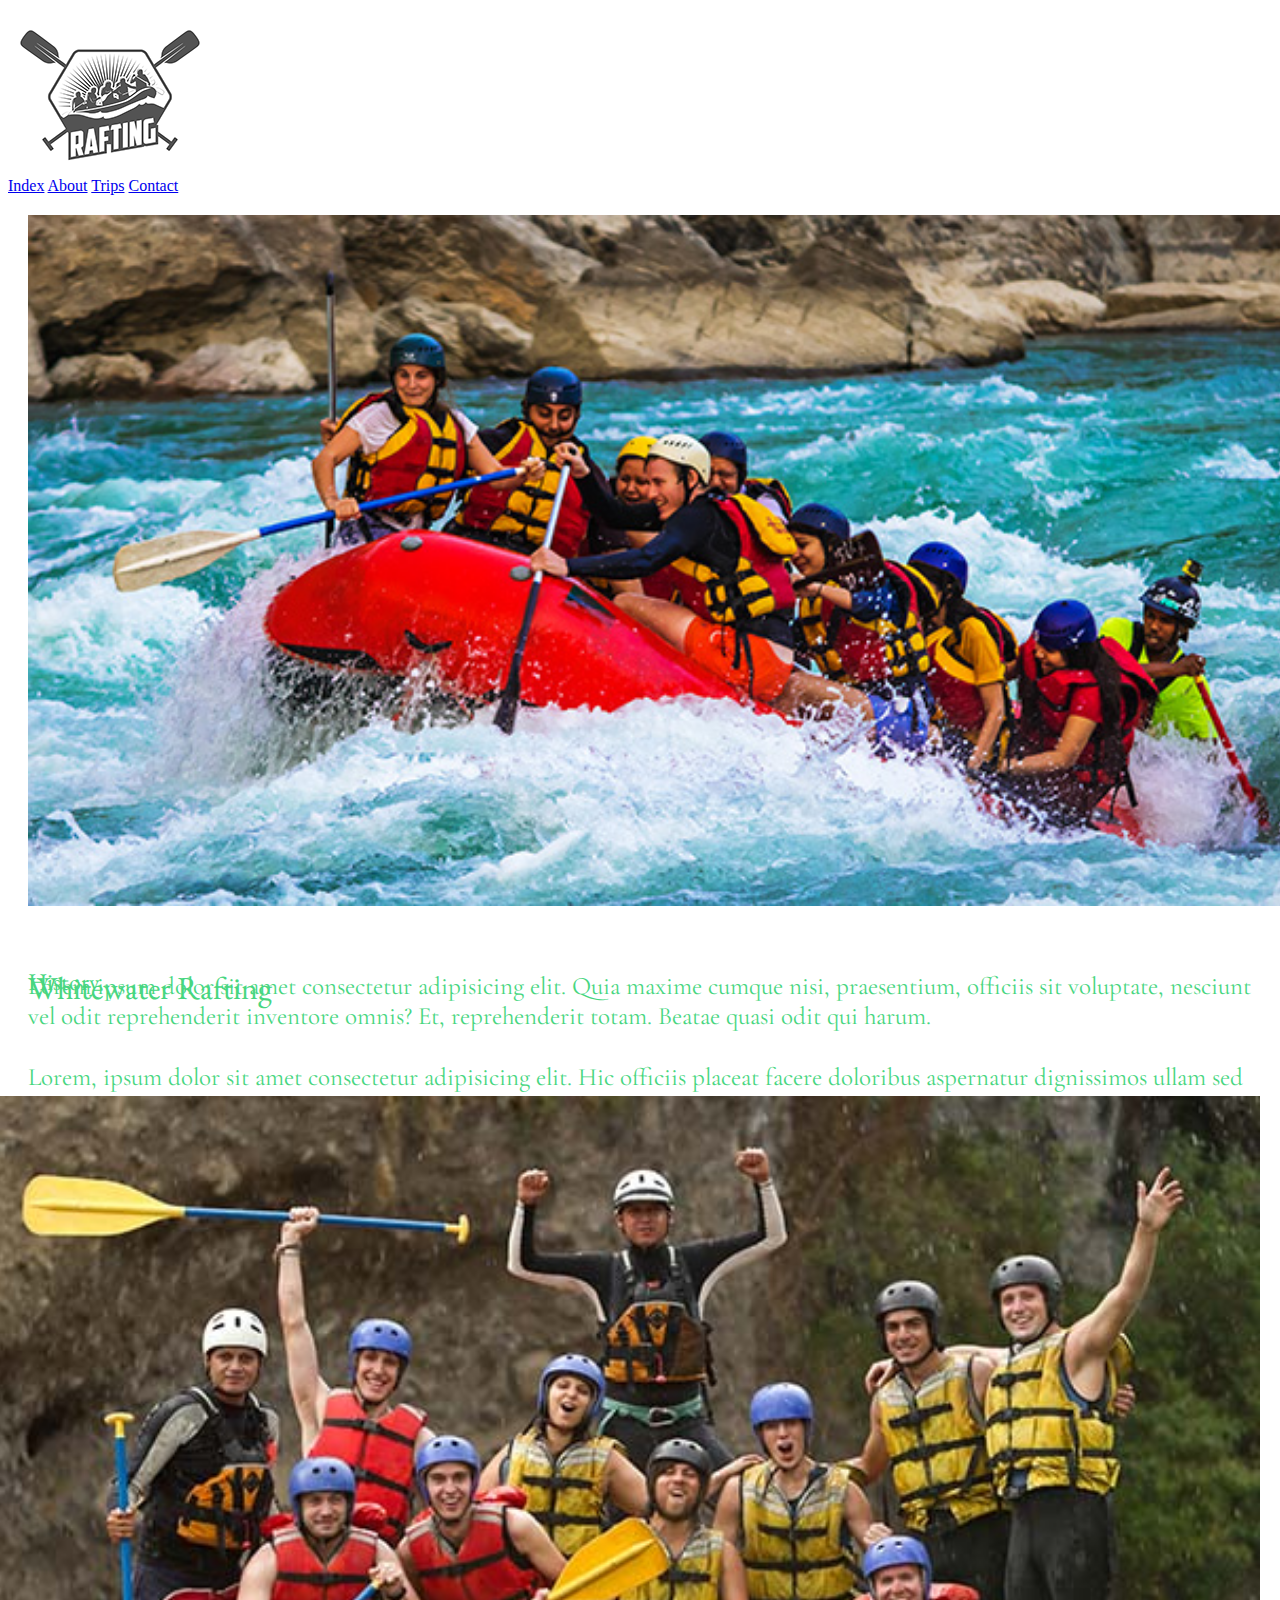
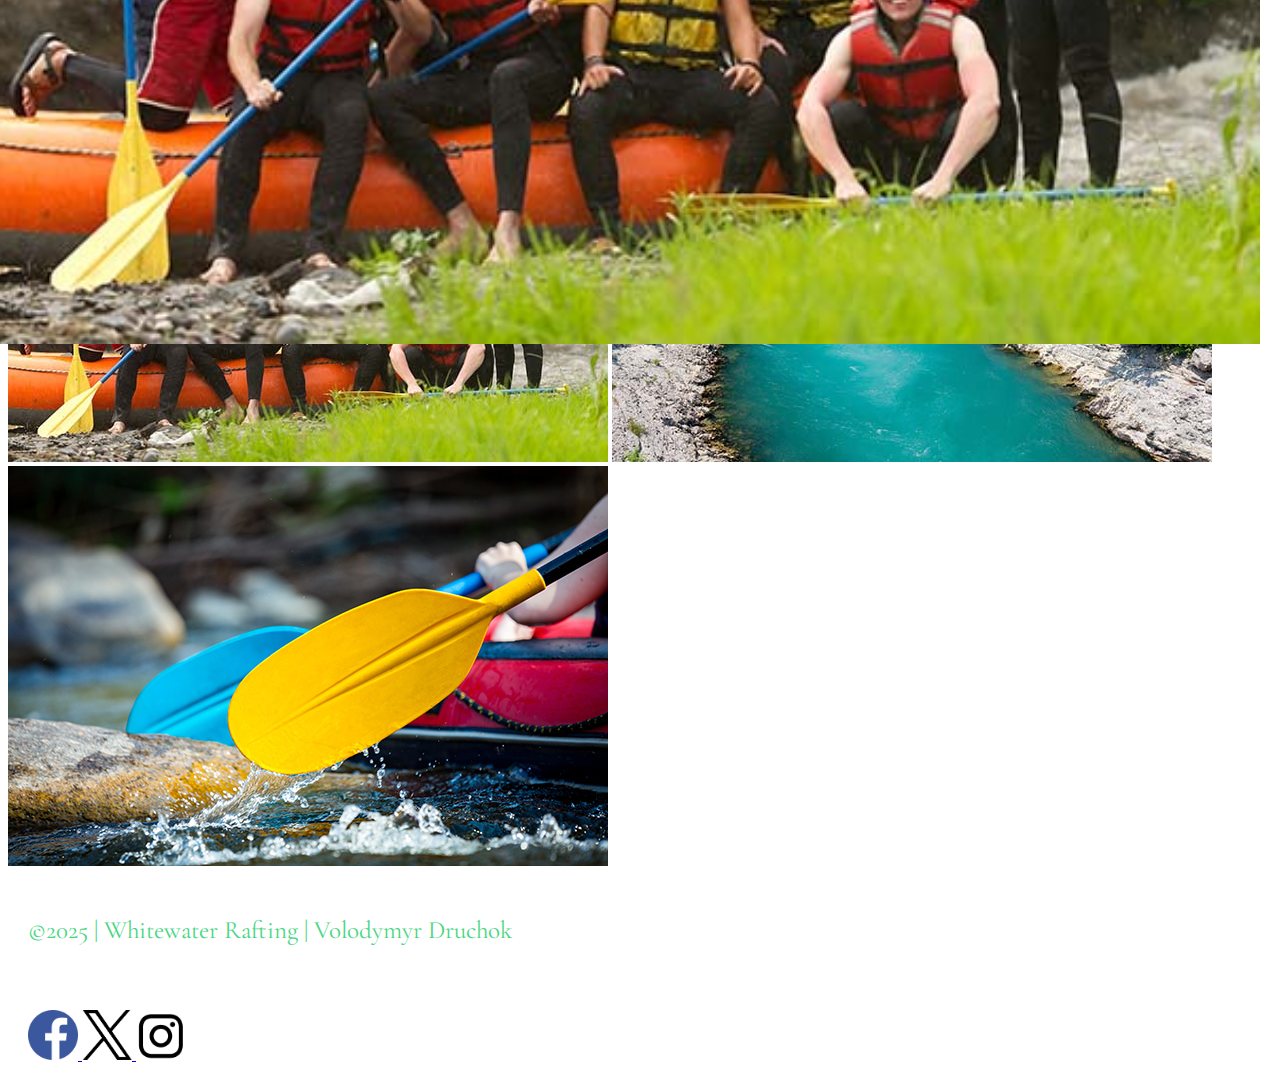
==== wwr/about.html @ 734e0221 "message" ====
<!DOCTYPE html>
<html lang="en">
<head>
    <meta charset="UTF-8">
    <meta name="viewport" content="width=device-width, initial-scale=1.0">
    <meta author="Volodymyr Druchok">
    <meta description="Rafting Site About Page">
    <title>Rafting Website About Page</title>
    <link rel="stylesheet" href="styles/rafting.css">

    <link rel="preconnect" href="https://fonts.googleapis.com">
    <link rel="preconnect" href="https://fonts.gstatic.com" crossorigin>
    <link href="https://fonts.googleapis.com/css2?family=Cormorant+Garamond:wght@300;400;700&family=EB+Garamond:ital,wght@0,400..800;1,400..800&display=swap" rel="stylesheet">
</head>
<body>
    <header>
        <img src="images/logo.png" alt="Site Logo" width="200">
        <nav>
            <a href="index.html">Index</a>
            <a href="about.html">About</a>
            <a href="trips.html">Trips</a>
            <a href="contact.html">Contact</a> 
        </nav>
    </header>
    <main>
        <div class="hero">
            <img src="images/background.jpg" alt="Background">
            <h1>Whitewater Rafting</h1>
            <article>
                <p>Lorem ipsum dolor sit amet consectetur adipisicing elit. Quia maxime cumque nisi, praesentium, officiis sit voluptate, nesciunt vel odit reprehenderit inventore omnis? Et, reprehenderit totam. Beatae quasi odit qui harum. </p>
                <img src="images/happy_custumers.jpg" alt="Happy Custumers">
            </article>
        </div>
        <section>
            <h2>History</h2>
            <p>Lorem, ipsum dolor sit amet consectetur adipisicing elit. Hic officiis placeat facere doloribus aspernatur dignissimos ullam sed delectus vel cupiditate incidunt molestiae sint exercitationem nemo sapiente omnis, laboriosam minima? Tempore?</p>
        </section>
        <section>
            <h2>Adventure Awaits You!</h2>
            <img src="images/1.jpg" alt="Example 1">
            <img src="images/2.jpg" alt="Example 2">
            <img src="images/3.jpg" alt="Example 3">
            <img src="images/4.jpg" alt="Example 4">
            <img src="images/5.jpg" alt="Example 5">
        </section>
    </main>
    <footer>
        <p>©2025 | Whitewater Rafting | Volodymyr Druchok</p>
        <nav class="sociallinks">
            <a href="https://facebook.com">
              <img src="images/facebook.png" alt="Facebook" width="50">
            </a>
            <a href="https://x.com">
              <img src="images/x.png" alt="Twitter" width="50">
            </a>
            <a href="https://instagram.com">
              <img src="images/instagram.png" alt="Instagram" width="50">
            </a>
          </nav>      
    </footer>
</body>
</html>
---- wwr/styles/rafting.css ----
:root {
    --main-color: #00BFFF;
    --secondary-color: #3CDFDF;
    --accent1-color: #47D680;
    --accent2-color: #FFEFEF;
}

h1 {
    font-family: "EB Garamond", serif;
    font-weight: 400;
    font-style: normal;
    padding: 20px;
    border: var(--secondary-color) 5px;
    color: var(--accent1-color);
    position: absolute;
}

.hero img {
    display: block;
    width: 100%;
    height: auto;
    position: relative;
    padding: 20px;
}

article {
    position: absolute;
}

article img {
    float: right;
    width: 300px;
    position: relative;
}


h2 {
    font-family: "EB Garamond", serif;
    font-weight: 400;
    font-style: normal;
    color: var(--accent1-color);
    padding: 20px;
    border: var(--secondary-color) 5px;
}

p {
    font-family: "Cormorant Garamond", serif;
    font-weight: 400;
    font-style: normal;
    font-size: 25px;
    color: var(--accent1-color);
    padding: 20px;
    border: var(--secondary-color) 5px;
}

.sociallinks {
    text-decoration: none;
    padding: 20px;
}
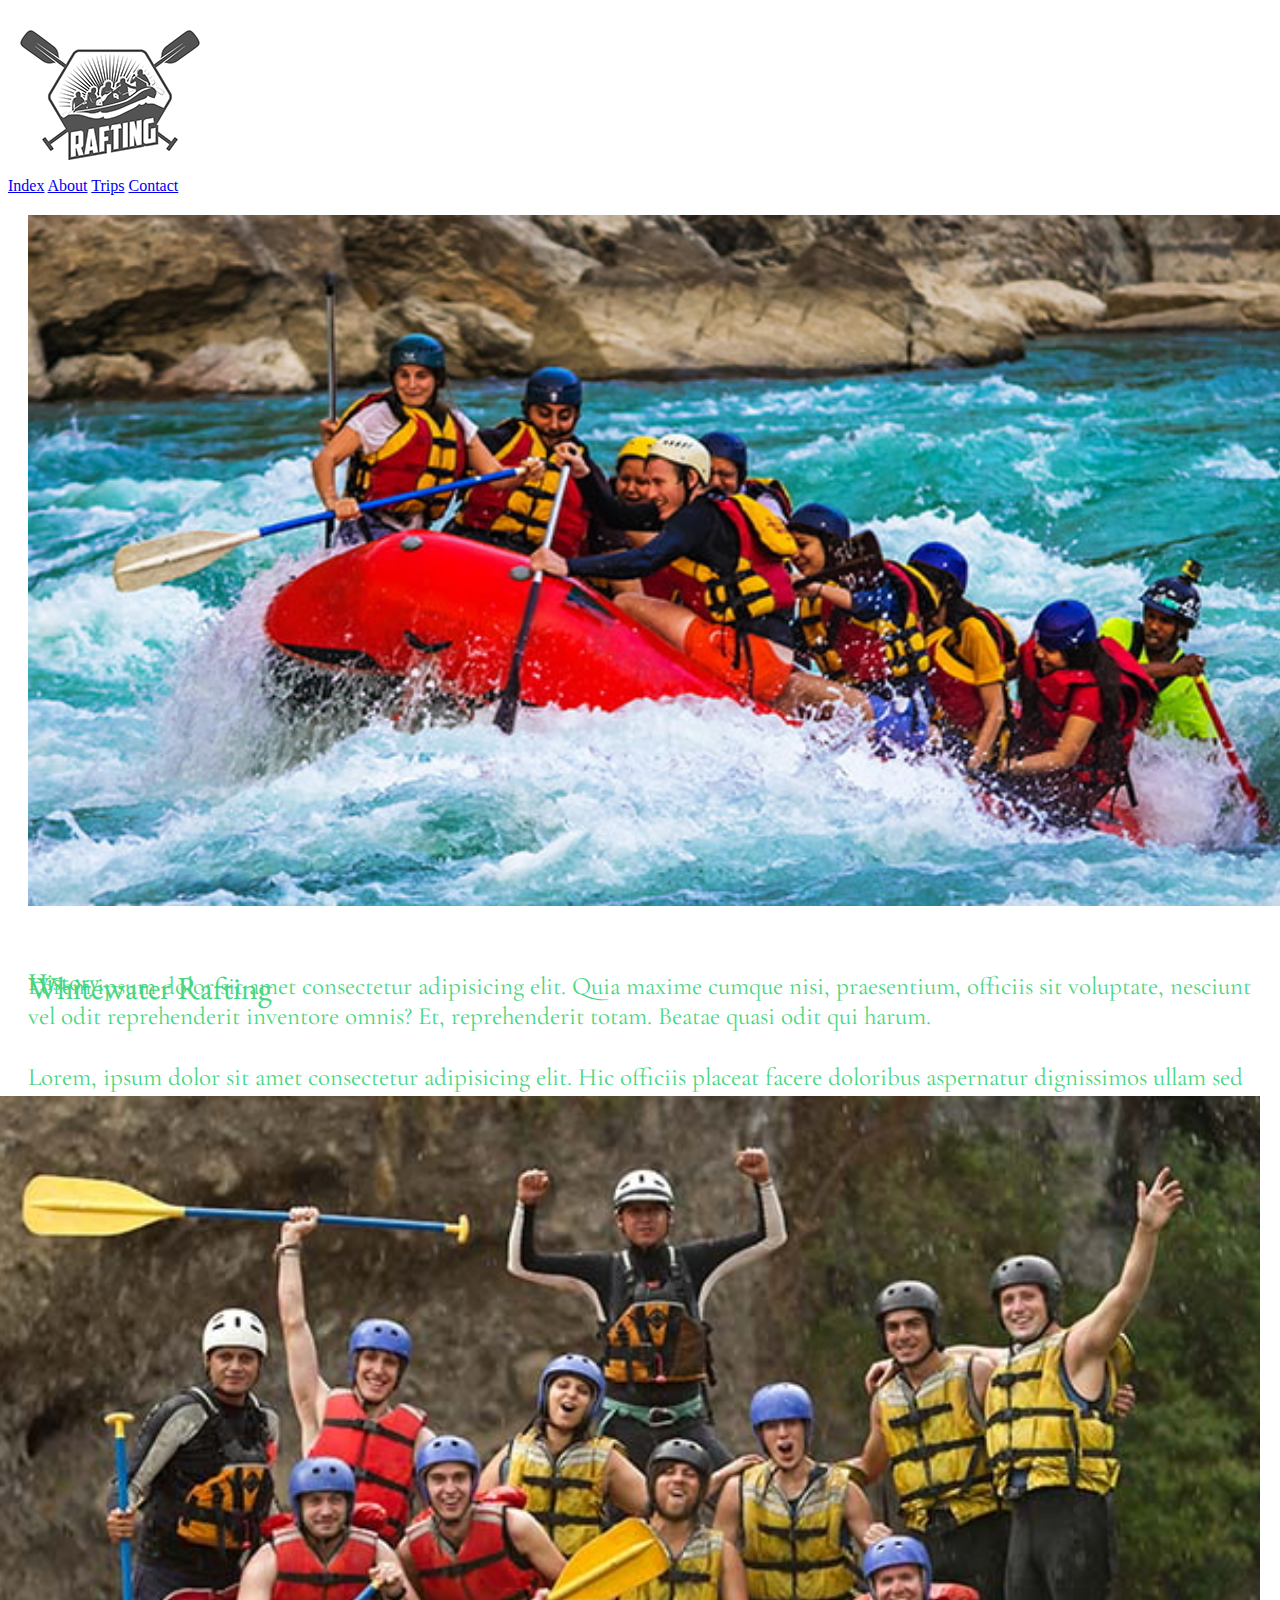
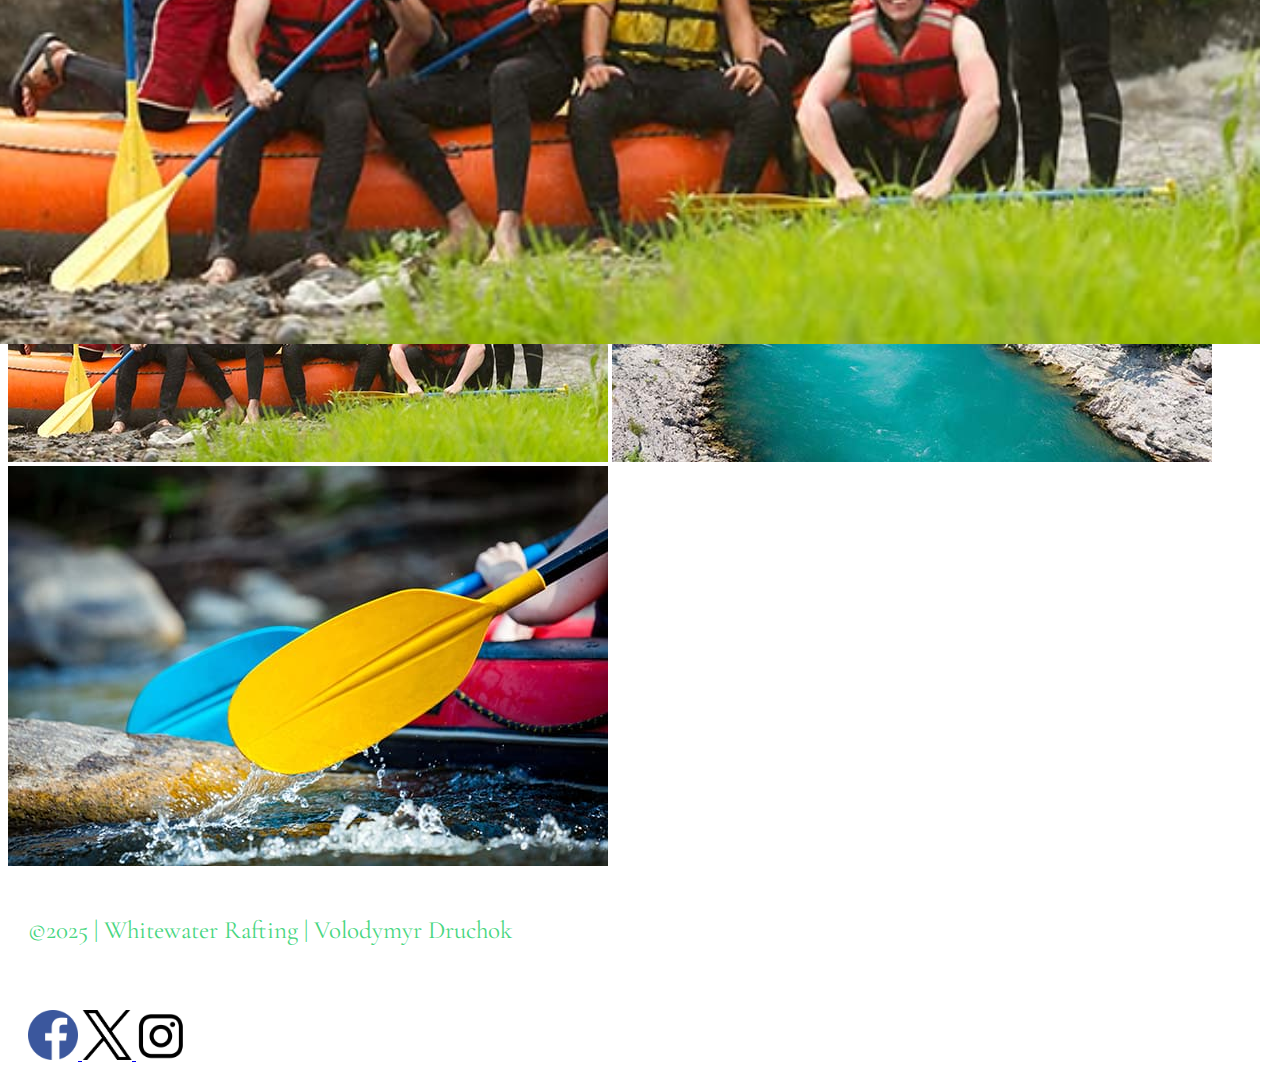
==== commit 02d7d55f: "commit" ====
--- a/wwr/about.html
+++ b/wwr/about.html
@@ -3,8 +3,8 @@
 <head>
     <meta charset="UTF-8">
     <meta name="viewport" content="width=device-width, initial-scale=1.0">
-    <meta author="Volodymyr Druchok">
-    <meta description="Rafting Site About Page">
+    <meta name="author" content="Volodymyr Druchok">
+    <meta name="description" content="Rafting Website About Page">
     <title>Rafting Website About Page</title>
     <link rel="stylesheet" href="styles/rafting.css">
 
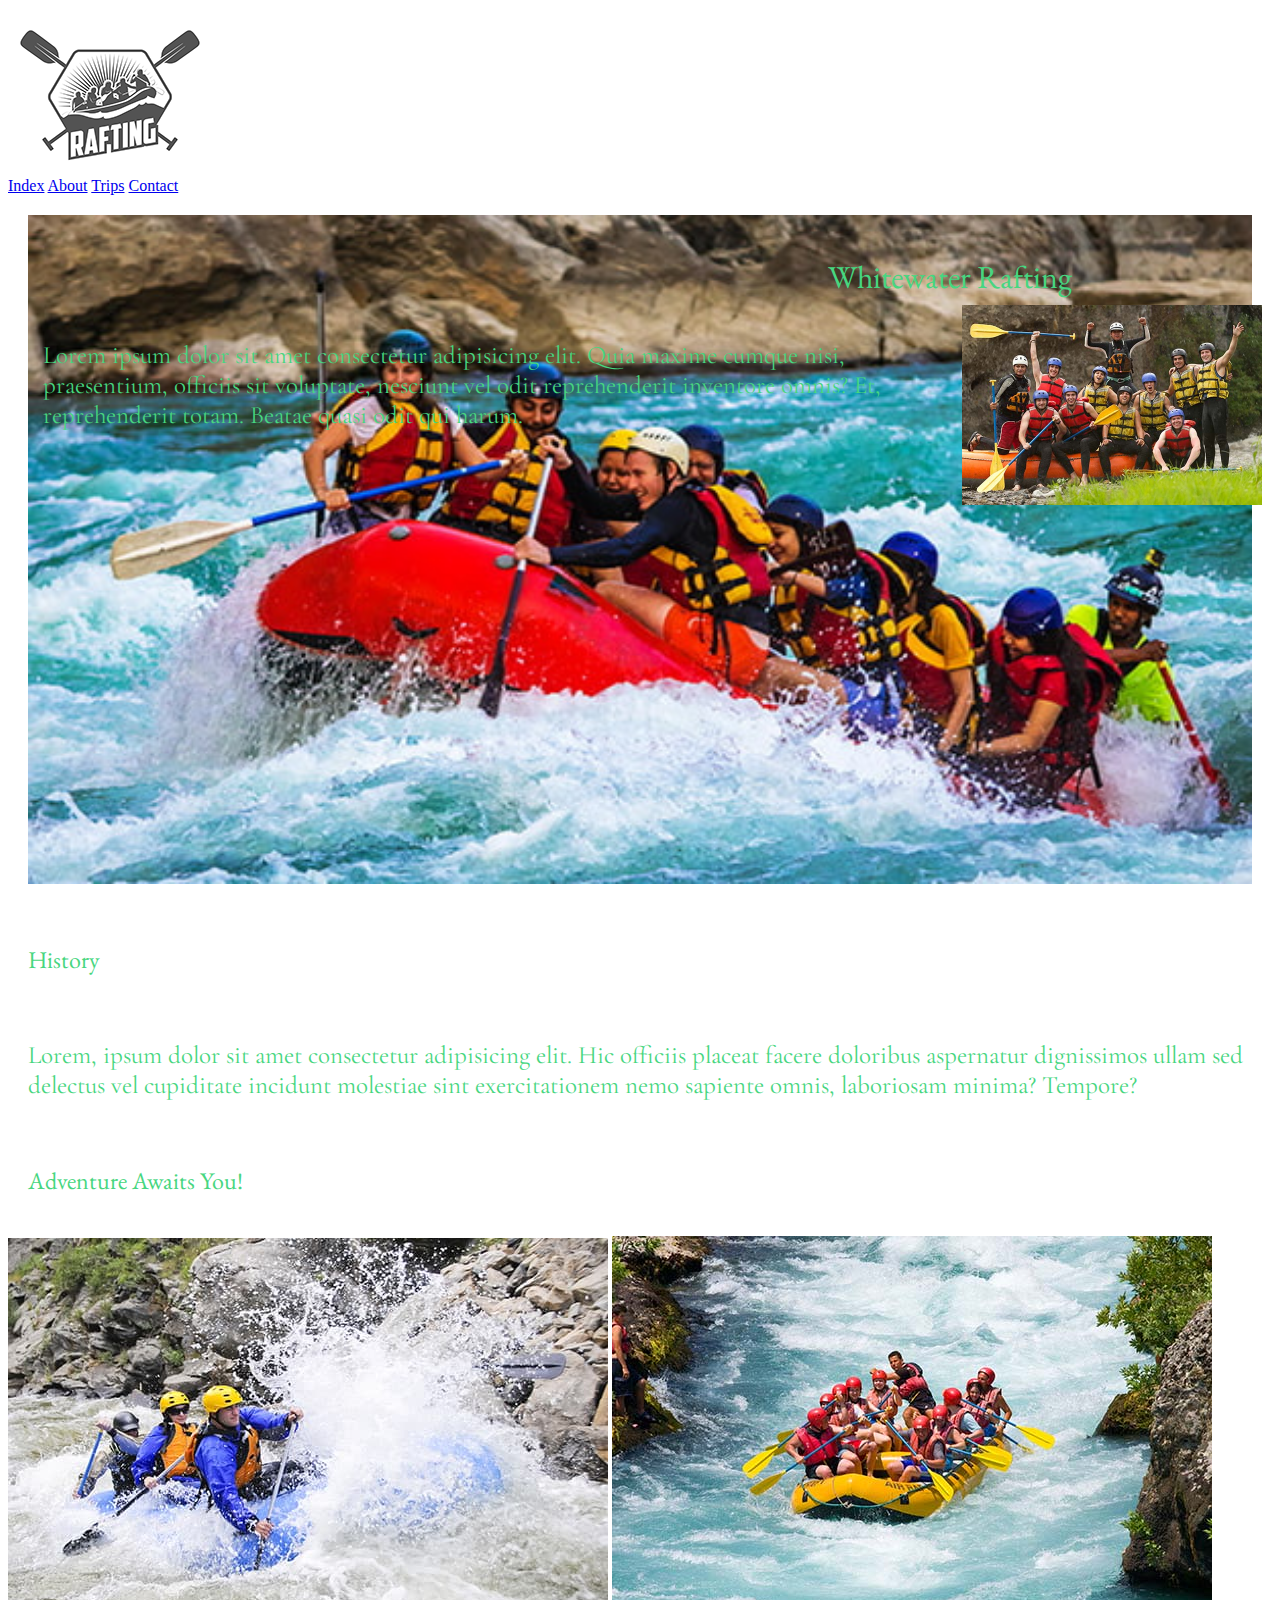
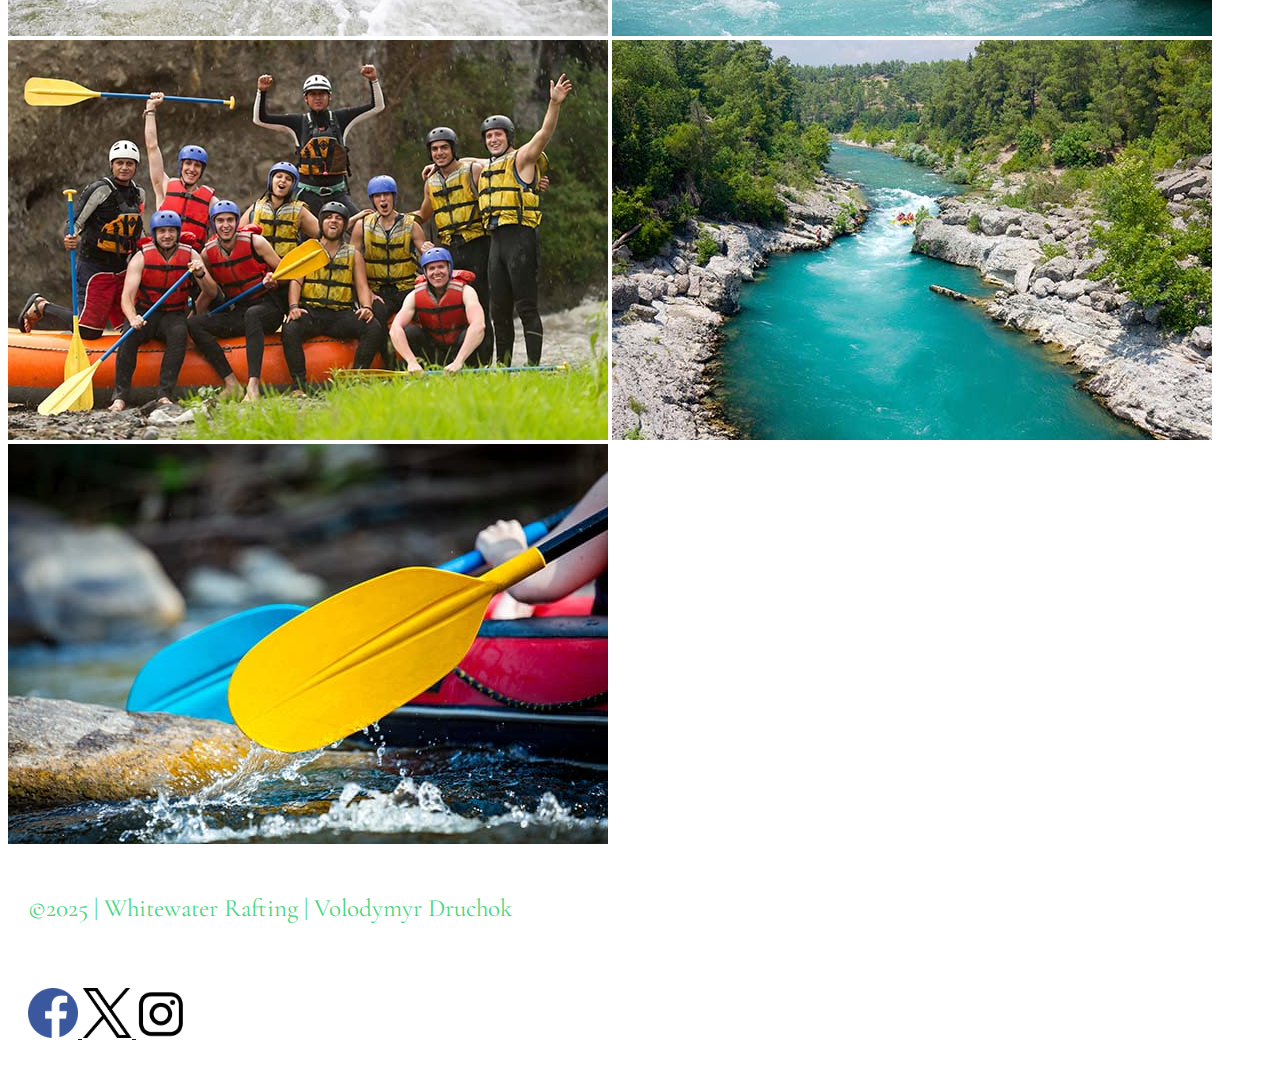
==== commit 9f8a3f60: "Redactions for the grade" ====
--- a/wwr/about.html
+++ b/wwr/about.html
@@ -27,8 +27,8 @@
             <img src="images/background.jpg" alt="Background">
             <h1>Whitewater Rafting</h1>
             <article>
+                <img src="images/happy_custumers.jpg" alt="Happy Custumers">
                 <p>Lorem ipsum dolor sit amet consectetur adipisicing elit. Quia maxime cumque nisi, praesentium, officiis sit voluptate, nesciunt vel odit reprehenderit inventore omnis? Et, reprehenderit totam. Beatae quasi odit qui harum. </p>
-                <img src="images/happy_custumers.jpg" alt="Happy Custumers">
             </article>
         </div>
         <section>
--- a/wwr/styles/rafting.css
+++ b/wwr/styles/rafting.css
@@ -13,24 +13,29 @@
     border: var(--secondary-color) 5px;
     color: var(--accent1-color);
     position: absolute;
+    top: 20px; left: 800px;
 }
 
 .hero img {
     display: block;
     width: 100%;
     height: auto;
+}
+
+.hero {
     position: relative;
     padding: 20px;
 }
 
 article {
     position: absolute;
+    top: 100px; left: 15px;
 }
 
-article img {
+.hero article img {
     float: right;
     width: 300px;
-    position: relative;
+    padding: 10px;
 }
 
 
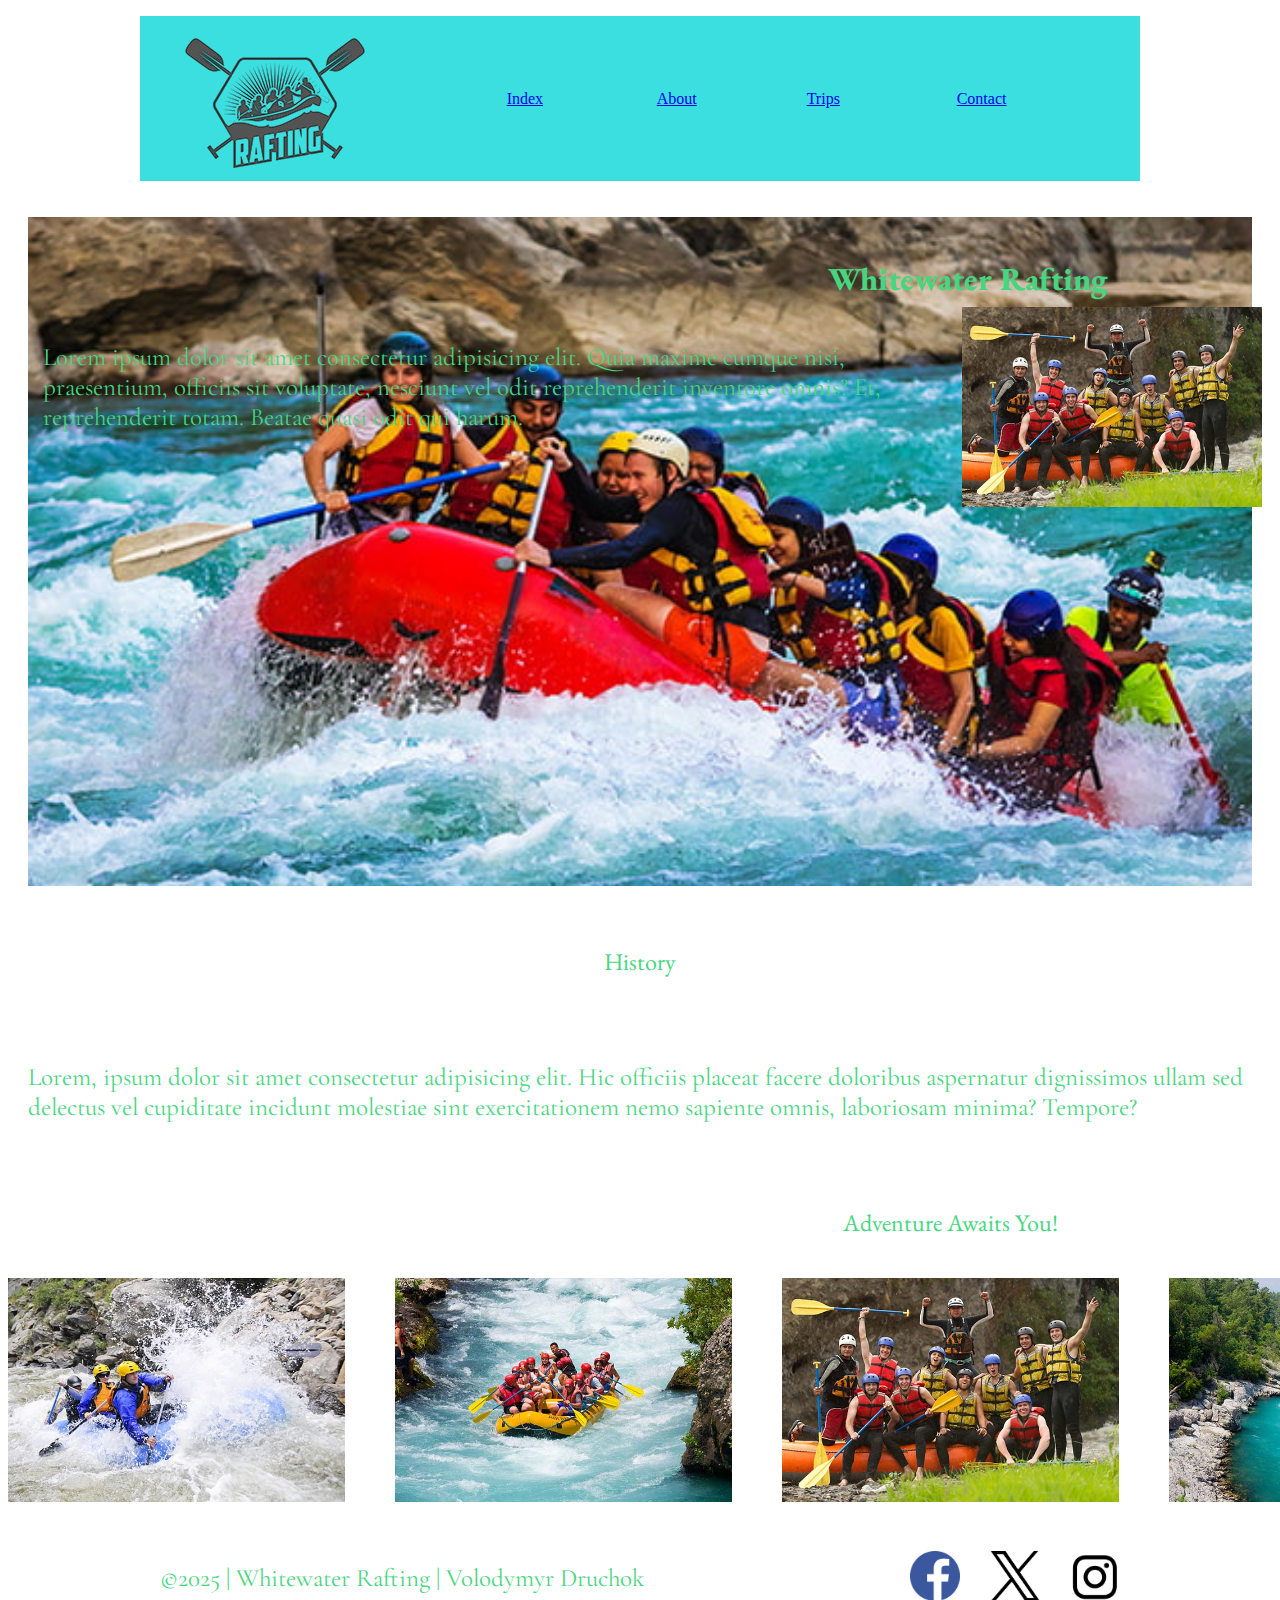
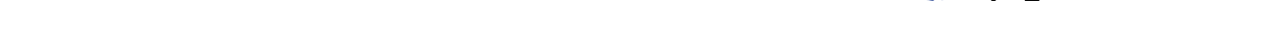
==== commit eea0799a: "Update About Us Page" ====
--- a/wwr/about.html
+++ b/wwr/about.html
@@ -14,7 +14,7 @@
 </head>
 <body>
     <header>
-        <img src="images/logo.png" alt="Site Logo" width="200">
+        <img class="logo" src="images/logo.png" alt="Site Logo" width="200">
         <nav>
             <a href="index.html">Index</a>
             <a href="about.html">About</a>
@@ -31,11 +31,11 @@
                 <p>Lorem ipsum dolor sit amet consectetur adipisicing elit. Quia maxime cumque nisi, praesentium, officiis sit voluptate, nesciunt vel odit reprehenderit inventore omnis? Et, reprehenderit totam. Beatae quasi odit qui harum. </p>
             </article>
         </div>
-        <section>
+        <section class="history">
             <h2>History</h2>
             <p>Lorem, ipsum dolor sit amet consectetur adipisicing elit. Hic officiis placeat facere doloribus aspernatur dignissimos ullam sed delectus vel cupiditate incidunt molestiae sint exercitationem nemo sapiente omnis, laboriosam minima? Tempore?</p>
         </section>
-        <section>
+        <section class="adventure">
             <h2>Adventure Awaits You!</h2>
             <img src="images/1.jpg" alt="Example 1">
             <img src="images/2.jpg" alt="Example 2">
--- a/wwr/styles/rafting.css
+++ b/wwr/styles/rafting.css
@@ -5,9 +5,34 @@
     --accent2-color: #FFEFEF;
 }
 
+header {
+	margin: 1rem auto;
+	display: grid;
+	grid-template-columns: 100px 600px;
+    gap: 200px;
+    justify-content: space-evenly;
+	align-items: center;
+    background-color: var(--secondary-color);
+	max-width: 1000px;
+}
+
+.logo img {
+	width: 100px;
+	height: auto;
+}
+
+header nav {
+	display: flex;
+    justify-content: space-around;
+}
+
+header a {
+    width: 100%;
+}
+
 h1 {
     font-family: "EB Garamond", serif;
-    font-weight: 400;
+    font-weight: 800;
     font-style: normal;
     padding: 20px;
     border: var(--secondary-color) 5px;
@@ -58,7 +83,53 @@
     border: var(--secondary-color) 5px;
 }
 
+.history {
+    display: flex;
+    flex-direction: column;
+    align-items: center;
+    justify-content: center;
+}
+
+.adventure {	
+	display: grid;
+	grid-template-columns: repeat(5, 1fr);
+    column-gap: 50px;
+    justify-content: space-evenly;
+	align-items: center;
+}
+
+.adventure h2 {
+    display: flex;
+    justify-content: center;
+    grid-column-start: 1;
+    grid-column-end: 6;
+
+}
+
+.adventure img {
+    width: 337px;
+    height: auto;
+    grid-row-start: 2;
+}
+
+footer {
+	margin: 1rem auto;
+	display: grid;
+	grid-template-columns: 2fr 1fr;
+    gap: 200px;
+    justify-content: space-evenly;
+	align-items: center;
+	max-width: 1000px;
+}
+
+footer p {
+    align-items: center
+}
+
 .sociallinks {
     text-decoration: none;
     padding: 20px;
+    display: flex;
+    gap: 30px;
+    justify-content: flex-end;
 }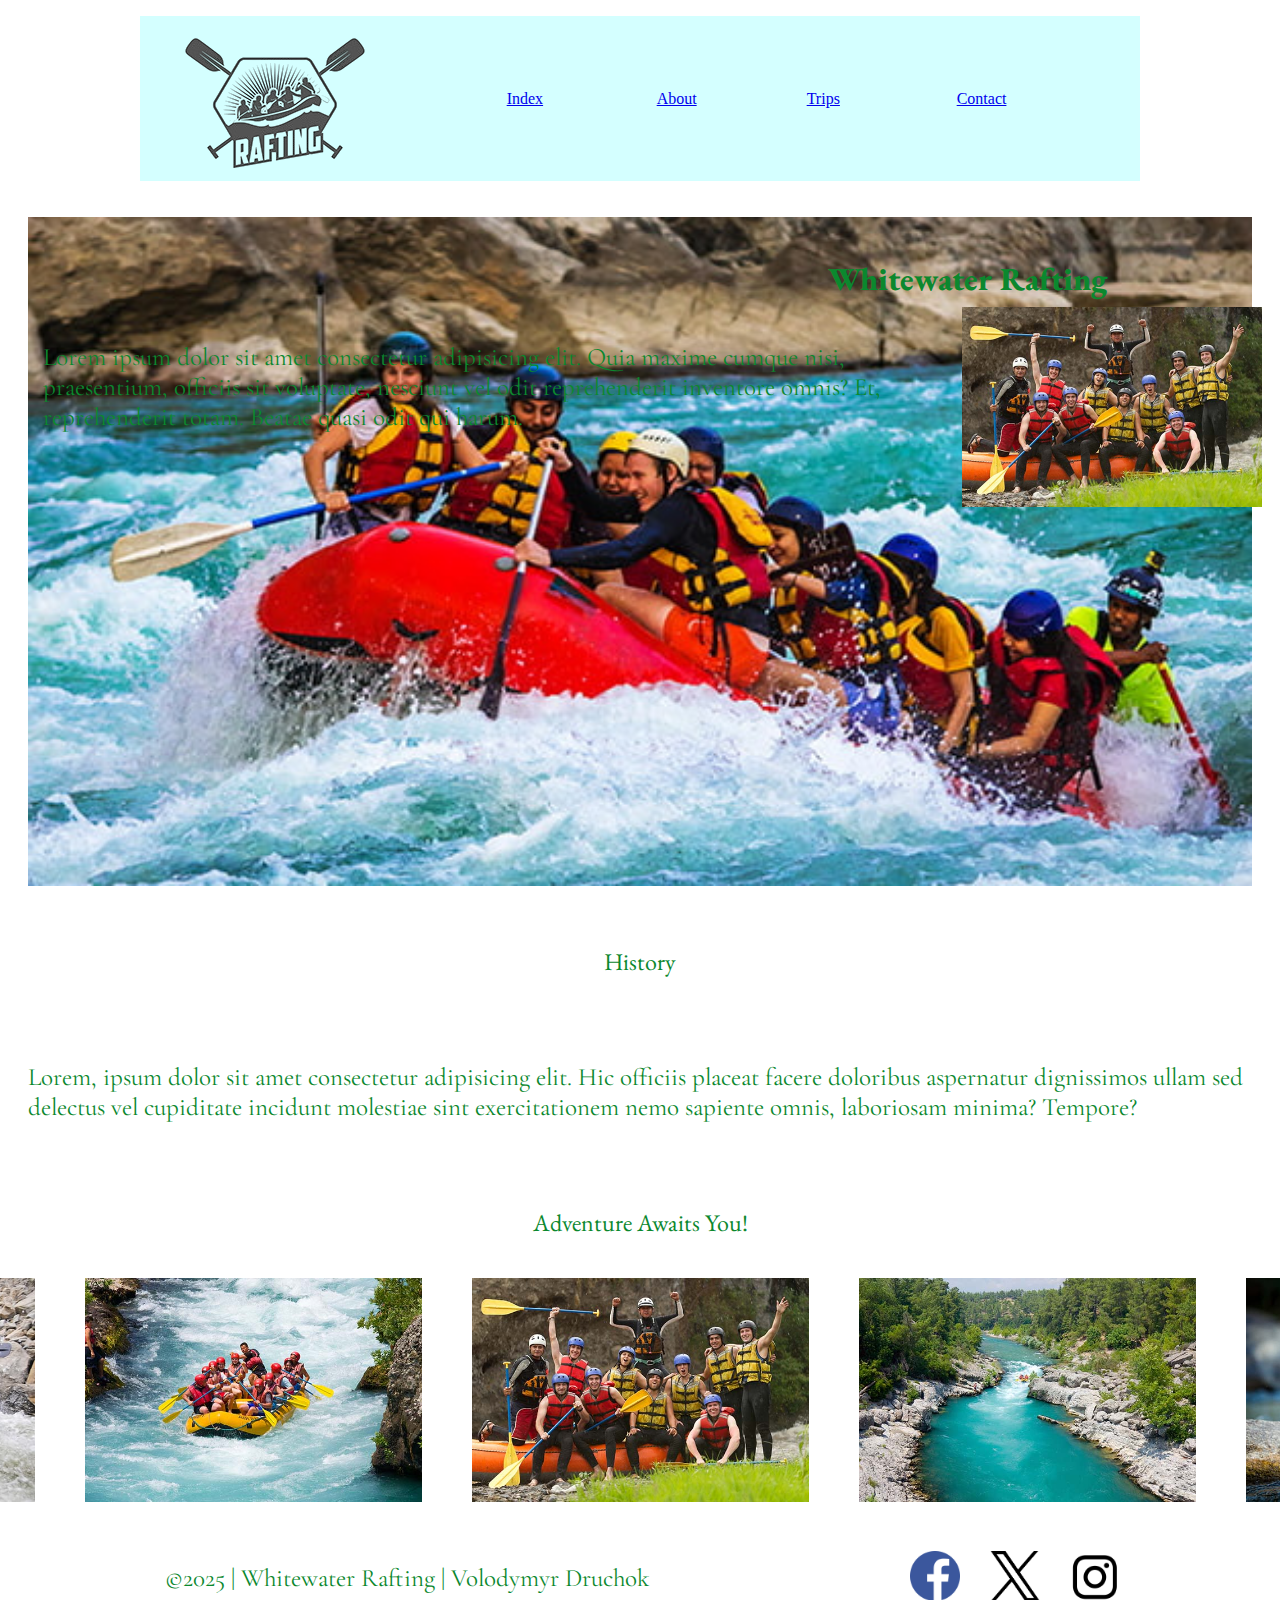
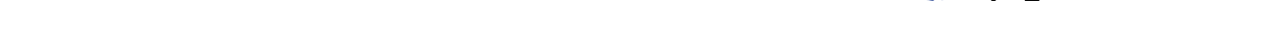
==== commit 1e57334d: "small corrections" ====
--- a/wwr/about.html
+++ b/wwr/about.html
@@ -4,8 +4,8 @@
     <meta charset="UTF-8">
     <meta name="viewport" content="width=device-width, initial-scale=1.0">
     <meta name="author" content="Volodymyr Druchok">
-    <meta name="description" content="Rafting Website About Page">
-    <title>Rafting Website About Page</title>
+    <meta name="description" content="Whitewater Rafting About Us Page">
+    <title>Whitewater Rafting About Us Page</title>
     <link rel="stylesheet" href="styles/rafting.css">
 
     <link rel="preconnect" href="https://fonts.googleapis.com">
--- a/wwr/styles/rafting.css
+++ b/wwr/styles/rafting.css
@@ -1,8 +1,9 @@
 :root {
-    --main-color: #00BFFF;
-    --secondary-color: #3CDFDF;
-    --accent1-color: #47D680;
-    --accent2-color: #FFEFEF;
+    --main-color: #a1ffff;
+    --secondary-color: #a1ffff76;
+    --accent1-color: #0b882e;
+    --accent2-color: #ffdcf8;
+    --border-color: rgb(75, 40, 8);
 }
 
 header {
@@ -16,12 +17,31 @@
 	max-width: 1000px;
 }
 
+.employees {
+    font-size: xx-large;
+    display: flex;
+    justify-content: center;
+}
+
+.imp {
+    padding: 20px;
+}
+
+.emp-profiles {
+    border: 1px solid var(--border-color);
+    width: auto;
+    height: 250px;
+    padding: 20px;
+    display: flex;
+    justify-content: space-evenly;
+}
+
 .logo img {
 	width: 100px;
 	height: auto;
 }
 
-header nav {
+nav {
 	display: flex;
     justify-content: space-around;
 }
@@ -35,7 +55,6 @@
     font-weight: 800;
     font-style: normal;
     padding: 20px;
-    border: var(--secondary-color) 5px;
     color: var(--accent1-color);
     position: absolute;
     top: 20px; left: 800px;
@@ -70,7 +89,17 @@
     font-style: normal;
     color: var(--accent1-color);
     padding: 20px;
-    border: var(--secondary-color) 5px;
+    display: grid;
+    justify-content: center;
+}
+
+.contact-info {
+    border: 1px solid var(--border-color);
+}
+
+.contact-info p {
+    display: flex;
+    justify-content: space-evenly;
 }
 
 p {
@@ -80,7 +109,6 @@
     font-size: 25px;
     color: var(--accent1-color);
     padding: 20px;
-    border: var(--secondary-color) 5px;
 }
 
 .history {
@@ -94,7 +122,7 @@
 	display: grid;
 	grid-template-columns: repeat(5, 1fr);
     column-gap: 50px;
-    justify-content: space-evenly;
+    justify-content: center;
 	align-items: center;
 }
 
@@ -103,7 +131,6 @@
     justify-content: center;
     grid-column-start: 1;
     grid-column-end: 6;
-
 }
 
 .adventure img {
@@ -123,7 +150,9 @@
 }
 
 footer p {
-    align-items: center
+    display: flex;
+    align-items: center;
+    justify-content: center;
 }
 
 .sociallinks {
@@ -132,4 +161,89 @@
     display: flex;
     gap: 30px;
     justify-content: flex-end;
-}+}
+
+.map {
+    display: grid;
+    justify-content: center;
+    padding: 20px;
+}
+
+form {
+    width: 1500px;
+    margin: auto;
+    padding: 0;
+    border: 2px solid var(--border-color);
+    border-radius: 0.5rem;
+    background-color: var(--secondary-color);
+    display: grid;
+}
+
+fieldset {
+    display: grid;
+    grid-gap: 0.75rem;
+    margin: 1rem;
+    border: 1px solid var(--border-color);
+    padding: 1rem;
+}
+
+legend {
+    padding: 0.5rem;
+    color: rgb(75, 40, 8);
+    font-size: 1.3em;
+}
+
+label {
+    text-align: left;
+    padding-left: 1rem;
+}
+
+input, textarea {
+    padding: 0.5rem;
+    font-size: 1.1rem;
+}
+
+input[type="checkbox"] {
+    width: 25px;
+    height: 25px;
+    vertical-align: bottom;
+}
+
+button {
+    margin: 1rem;
+    background-color: rgb(7, 48, 7);
+    color: rgb(255, 233, 255);
+    border: none;
+    border-radius: .5rem;
+    padding: .75rem;
+    font-size: 1.2rem;
+}
+  
+button:hover {
+    background-color: rgb(40, 160, 21);
+}
+
+.textarea-label {
+    margin-bottom: 5px;
+}
+
+.form-item {
+    display: grid;
+    align-items: center;
+}
+
+.newsletter {
+    display: flex;
+    justify-content: center;
+}
+
+.purpose {
+    display: flex;      
+    gap: 15px;
+    align-items: center;
+    padding: 10px 0;
+}
+
+.column2 {
+    grid-template-columns: 1fr 2fr;
+} 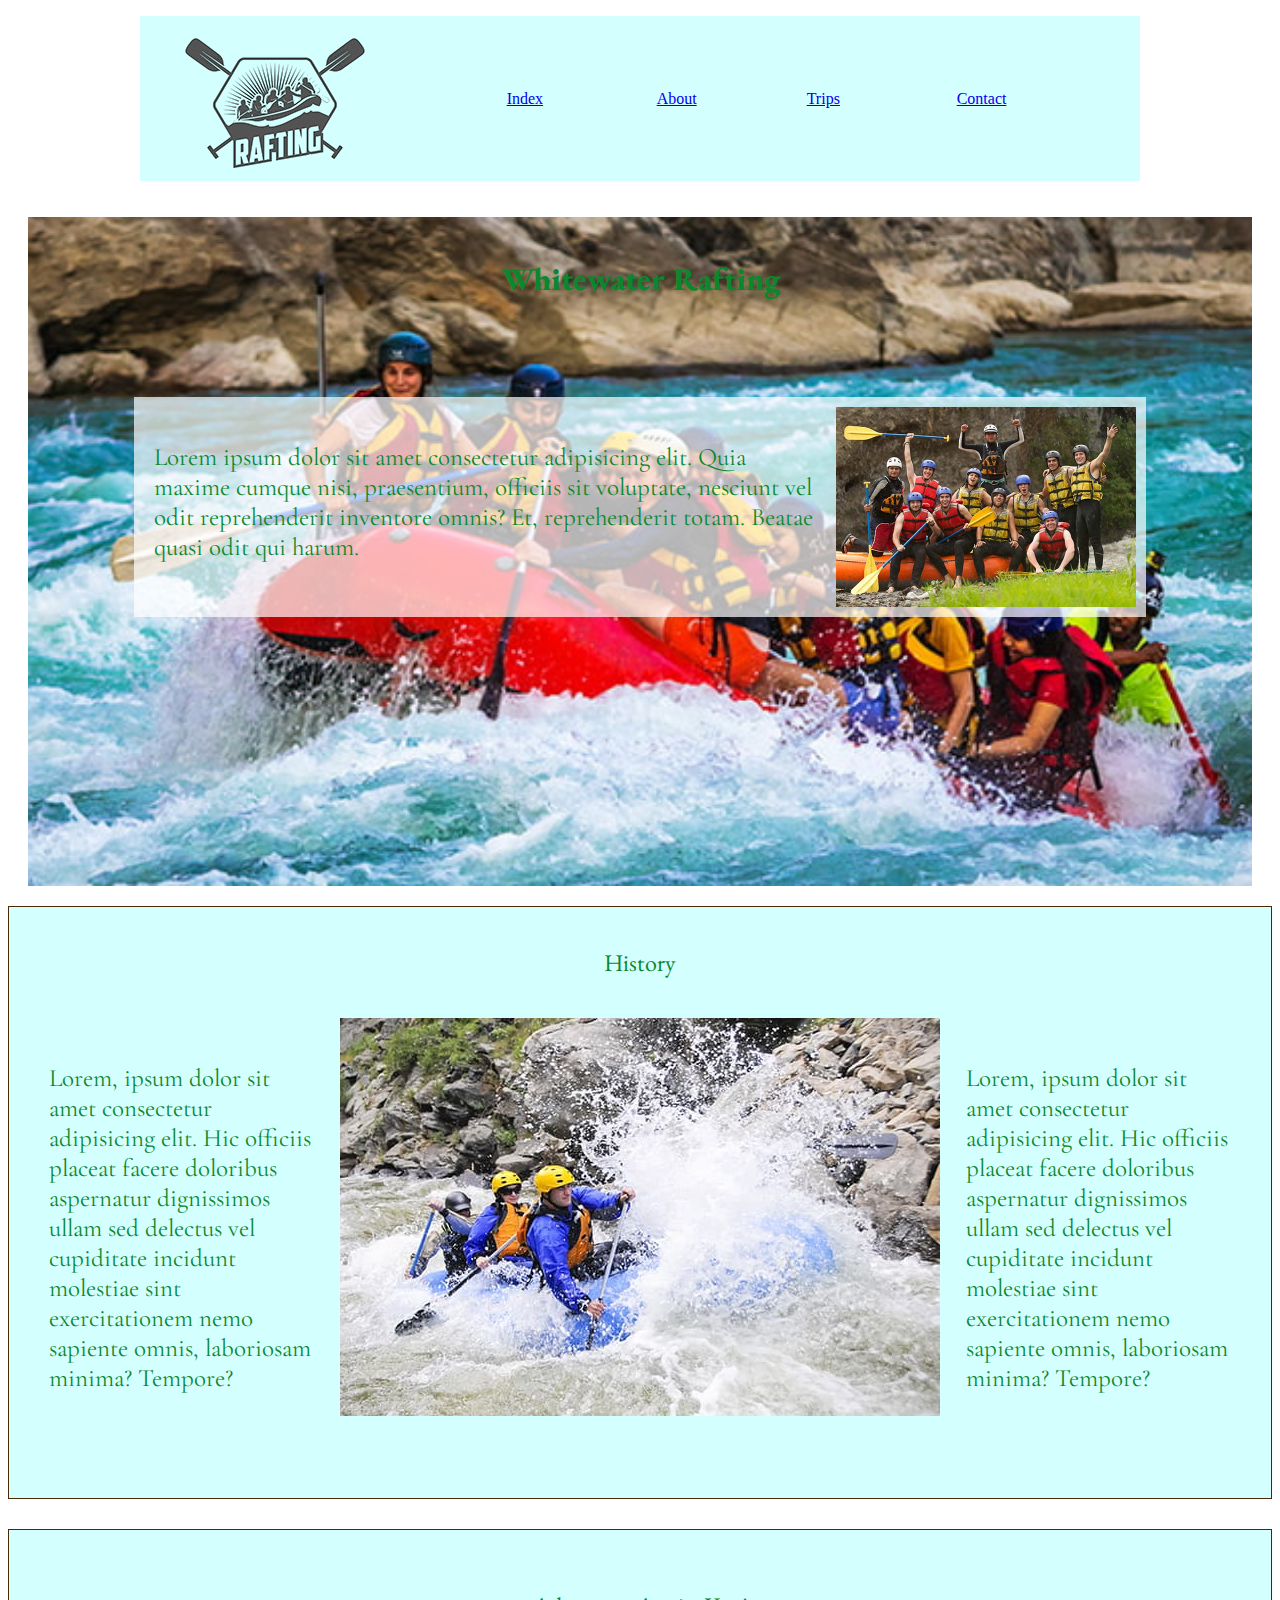
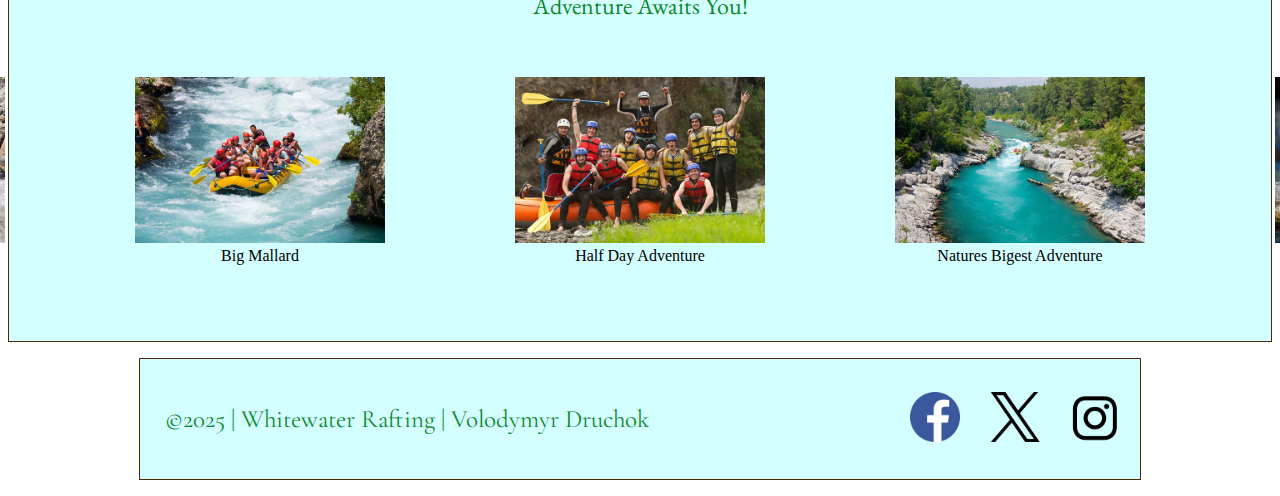
==== commit 098860ac: "Fixing mah grades" ====
--- a/wwr/about.html
+++ b/wwr/about.html
@@ -34,14 +34,31 @@
         <section class="history">
             <h2>History</h2>
             <p>Lorem, ipsum dolor sit amet consectetur adipisicing elit. Hic officiis placeat facere doloribus aspernatur dignissimos ullam sed delectus vel cupiditate incidunt molestiae sint exercitationem nemo sapiente omnis, laboriosam minima? Tempore?</p>
+            <img src="images/1.jpg" alt="Example 1">
+            <p>Lorem, ipsum dolor sit amet consectetur adipisicing elit. Hic officiis placeat facere doloribus aspernatur dignissimos ullam sed delectus vel cupiditate incidunt molestiae sint exercitationem nemo sapiente omnis, laboriosam minima? Tempore?</p>
         </section>
         <section class="adventure">
             <h2>Adventure Awaits You!</h2>
+            <figure class="imageman">
             <img src="images/1.jpg" alt="Example 1">
+            <figcaption>Los Dientes del Diablo</figcaption>
+            </figure>
+            <figure class="imageman">
             <img src="images/2.jpg" alt="Example 2">
+            <figcaption>Big Mallard</figcaption>
+            </figure>
+            <figure class="imageman">
             <img src="images/3.jpg" alt="Example 3">
+            <figcaption>Half Day Adventure</figcaption>
+            </figure>    
+            <figure class="imageman">
             <img src="images/4.jpg" alt="Example 4">
+            <figcaption>Natures Bigest Adventure</figcaption>
+            </figure> 
+            <figure class="imageman">   
             <img src="images/5.jpg" alt="Example 5">
+            <figcaption>The Unknown Rapid Far Away</figcaption>
+            </figure>
         </section>
     </main>
     <footer>
--- a/wwr/styles/rafting.css
+++ b/wwr/styles/rafting.css
@@ -57,7 +57,10 @@
     padding: 20px;
     color: var(--accent1-color);
     position: absolute;
-    top: 20px; left: 800px;
+    top: 20px;
+    left: 0;
+    right: 0;
+    text-align: center;
 }
 
 .hero img {
@@ -69,11 +72,17 @@
 .hero {
     position: relative;
     padding: 20px;
+    
 }
 
 article {
     position: absolute;
-    top: 100px; left: 15px;
+    top: 200px; left: 15px;
+    background-color: rgba(255, 255, 255, .7);
+    width: 80%;
+    left: 0;
+    right: 0;
+    margin: 0 auto;
 }
 
 .hero article img {
@@ -112,10 +121,17 @@
 }
 
 .history {
-    display: flex;
-    flex-direction: column;
-    align-items: center;
-    justify-content: center;
+    display: grid;
+    grid-template-columns: 1fr 2fr 1fr;
+    justify-items: center;
+    padding: 0px 20px 60px;
+    border: 1px solid var(--border-color);
+    background-color: var(--secondary-color);
+}
+
+.history h2 {
+    grid-column-start: 1;
+    grid-column-end: 4;
 }
 
 .adventure {	
@@ -124,6 +140,10 @@
     column-gap: 50px;
     justify-content: center;
 	align-items: center;
+    border: 1px solid var(--border-color);
+    padding: 20px 20px 60px;
+    margin-top: 30px;
+    background-color: var(--secondary-color); 
 }
 
 .adventure h2 {
@@ -134,9 +154,14 @@
 }
 
 .adventure img {
-    width: 337px;
+    width: 250px;
     height: auto;
     grid-row-start: 2;
+}
+
+figcaption {
+    display: flex;
+    justify-content: center;
 }
 
 footer {
@@ -147,6 +172,8 @@
     justify-content: space-evenly;
 	align-items: center;
 	max-width: 1000px;
+    border: 1px solid var(--border-color);
+    background-color: var(--secondary-color);
 }
 
 footer p {
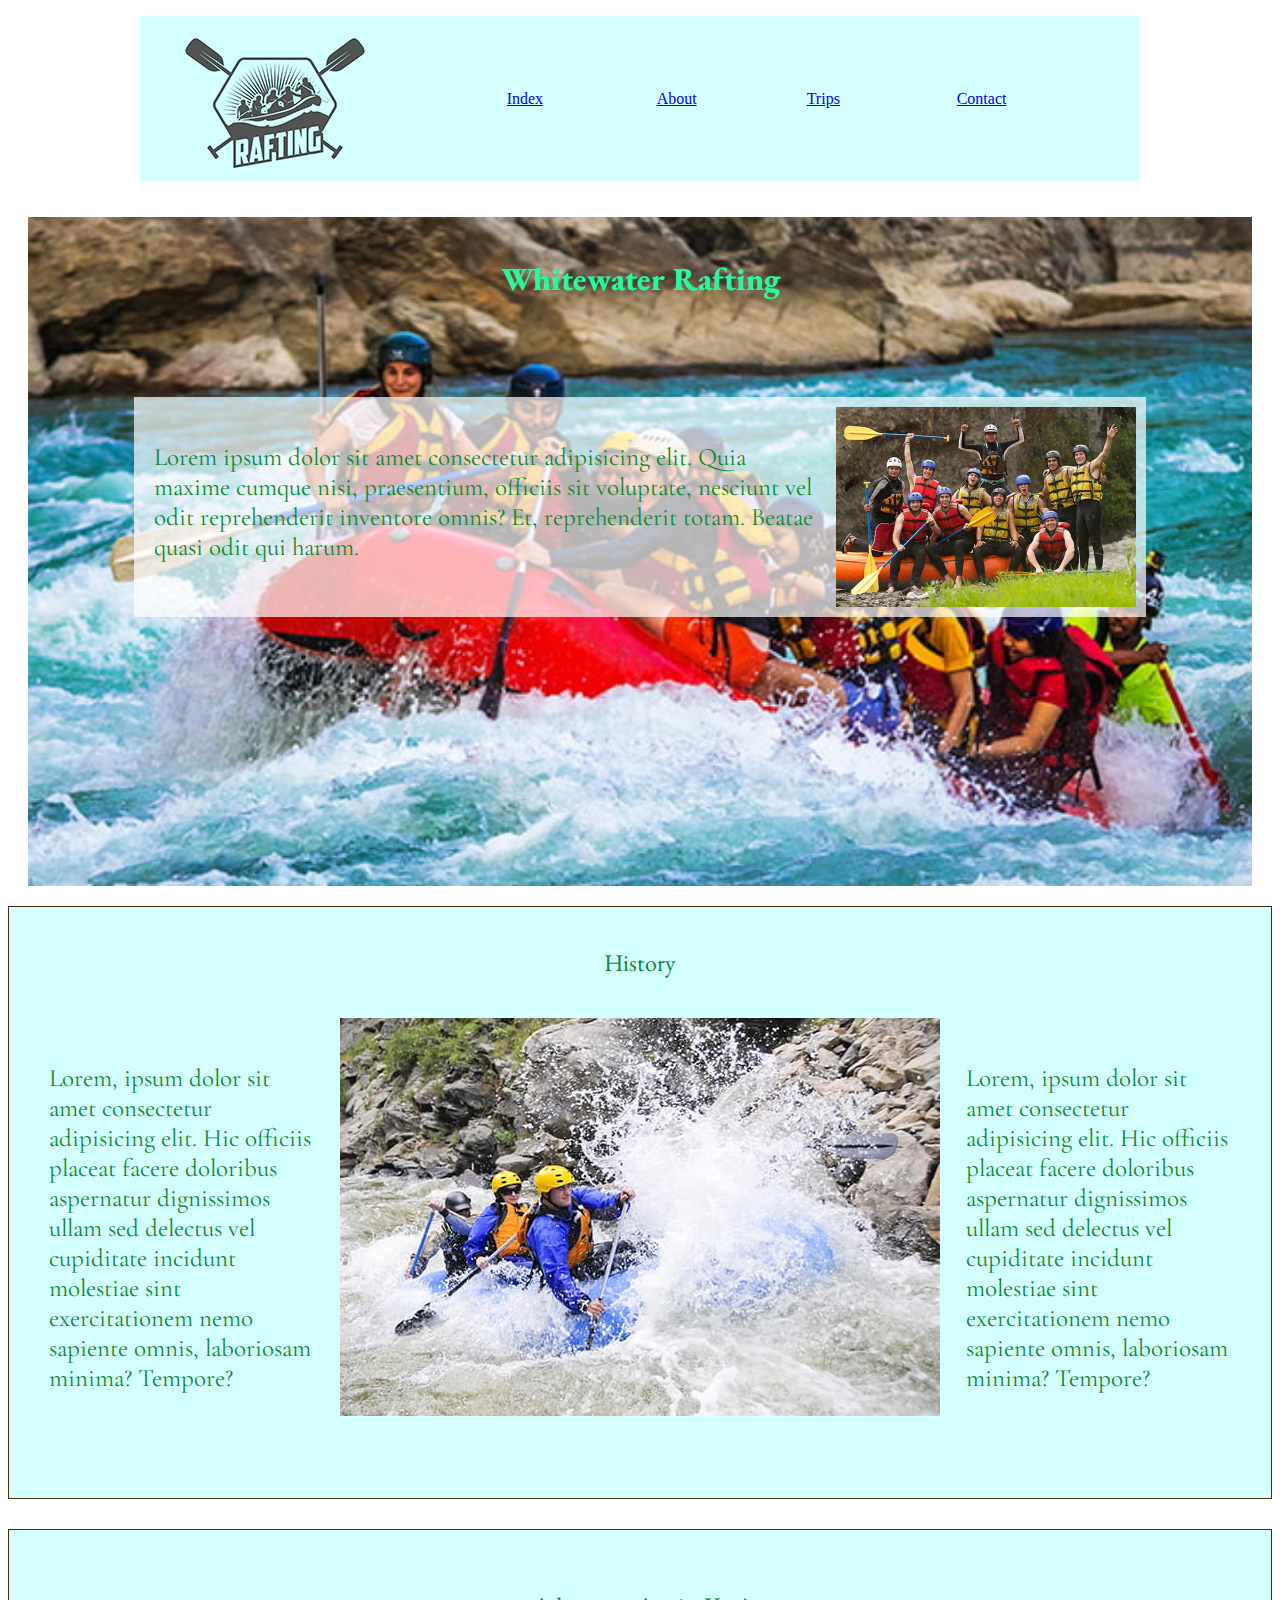
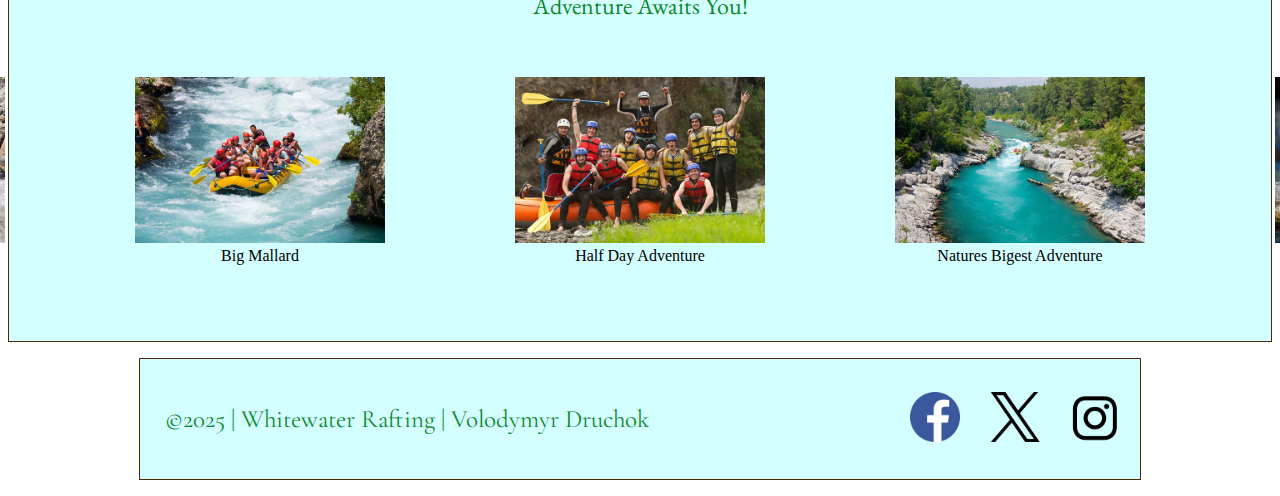
==== commit 5ef1fc0c: "fixing h1" ====
--- a/wwr/about.html
+++ b/wwr/about.html
@@ -25,7 +25,7 @@
     <main>
         <div class="hero">
             <img src="images/background.jpg" alt="Background">
-            <h1>Whitewater Rafting</h1>
+            <h1 class="about">Whitewater Rafting</h1>
             <article>
                 <img src="images/happy_custumers.jpg" alt="Happy Custumers">
                 <p>Lorem ipsum dolor sit amet consectetur adipisicing elit. Quia maxime cumque nisi, praesentium, officiis sit voluptate, nesciunt vel odit reprehenderit inventore omnis? Et, reprehenderit totam. Beatae quasi odit qui harum. </p>
--- a/wwr/styles/rafting.css
+++ b/wwr/styles/rafting.css
@@ -50,17 +50,27 @@
     width: 100%;
 }
 
-h1 {
+.about {
     font-family: "EB Garamond", serif;
     font-weight: 800;
     font-style: normal;
     padding: 20px;
-    color: var(--accent1-color);
+    color: #28f99e;
     position: absolute;
     top: 20px;
     left: 0;
     right: 0;
     text-align: center;
+}
+
+h1 {
+    font-family: "EB Garamond", serif;
+    font-weight: 800;
+    font-style: normal;
+    padding: 20px;
+    color: var(--accent1-color);
+    display: flex;
+    justify-content: center;
 }
 
 .hero img {
